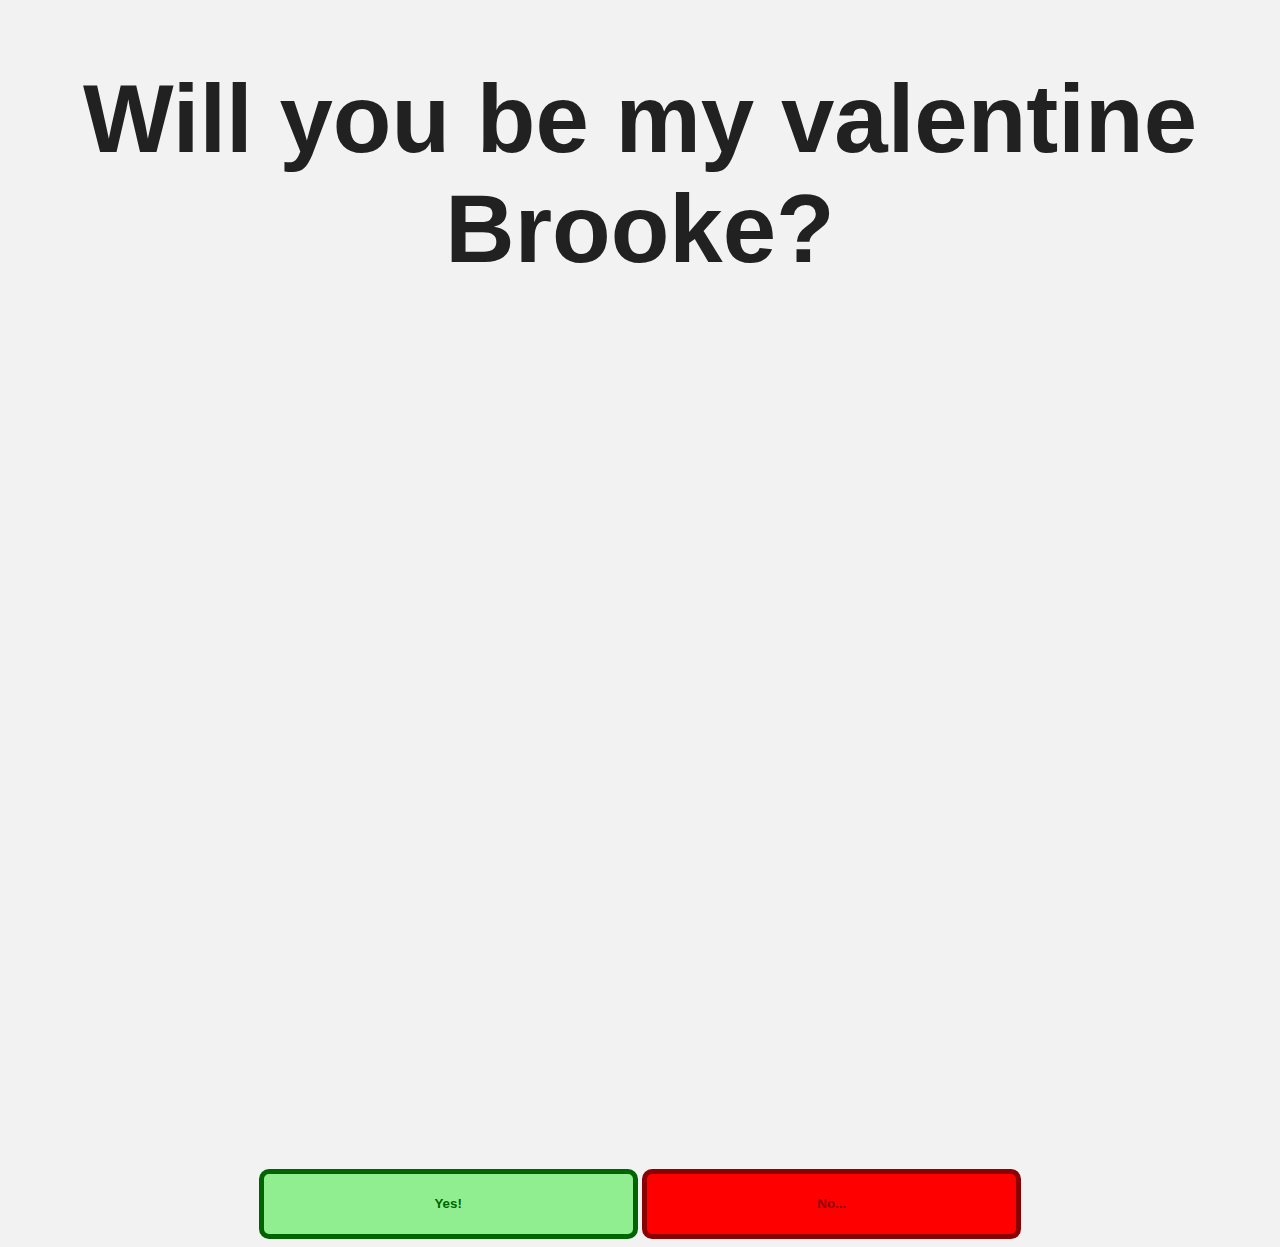
==== index.html @ 2668ded7 "Update 3" ====
<!doctype html>
<html>
<head>
	<meta charset="utf-8">
	<title>index.html</title>
	<link href="css/mystyle.css" type="text/css" rel="stylesheet">
	<script src="javascript/myjs.js" type="module" defer></script>
	</head>

<body>
	<h1>Will you be my valentine Brooke?</h1>
	<canvas id="canvas" width="800" height="800"></canvas>
	<p></p>
	<button id="yes">Yes!</button>
	<button id="no">No...</button>
	
</body>
</html>
---- css/mystyle.css ----
@charset "utf-8";
/* CSS Document */
body {
	font-family: Gotham, "Helvetica Neue", Helvetica, Arial, "sans-serif";
	background-color: #F2F2F2;
	text-align: center;
	color: #212121;
}
p {
	font-size: 16;
	width: 70%;
	margin-left: auto;
	margin-right: auto;
}
h1 {
	font-size: 96px;
}
button {
	width: 30%;
	height: 70px;
}

#yes{
	background-color:lightgreen;
	border: 5px solid darkgreen;
	border-radius:10px;
	color:darkgreen;
	font-weight: bold;
}

#no{
	background-color:red;
	border:5px solid darkred;
	border-radius:10px;
	color:darkred;
	font-weight: bold;
}
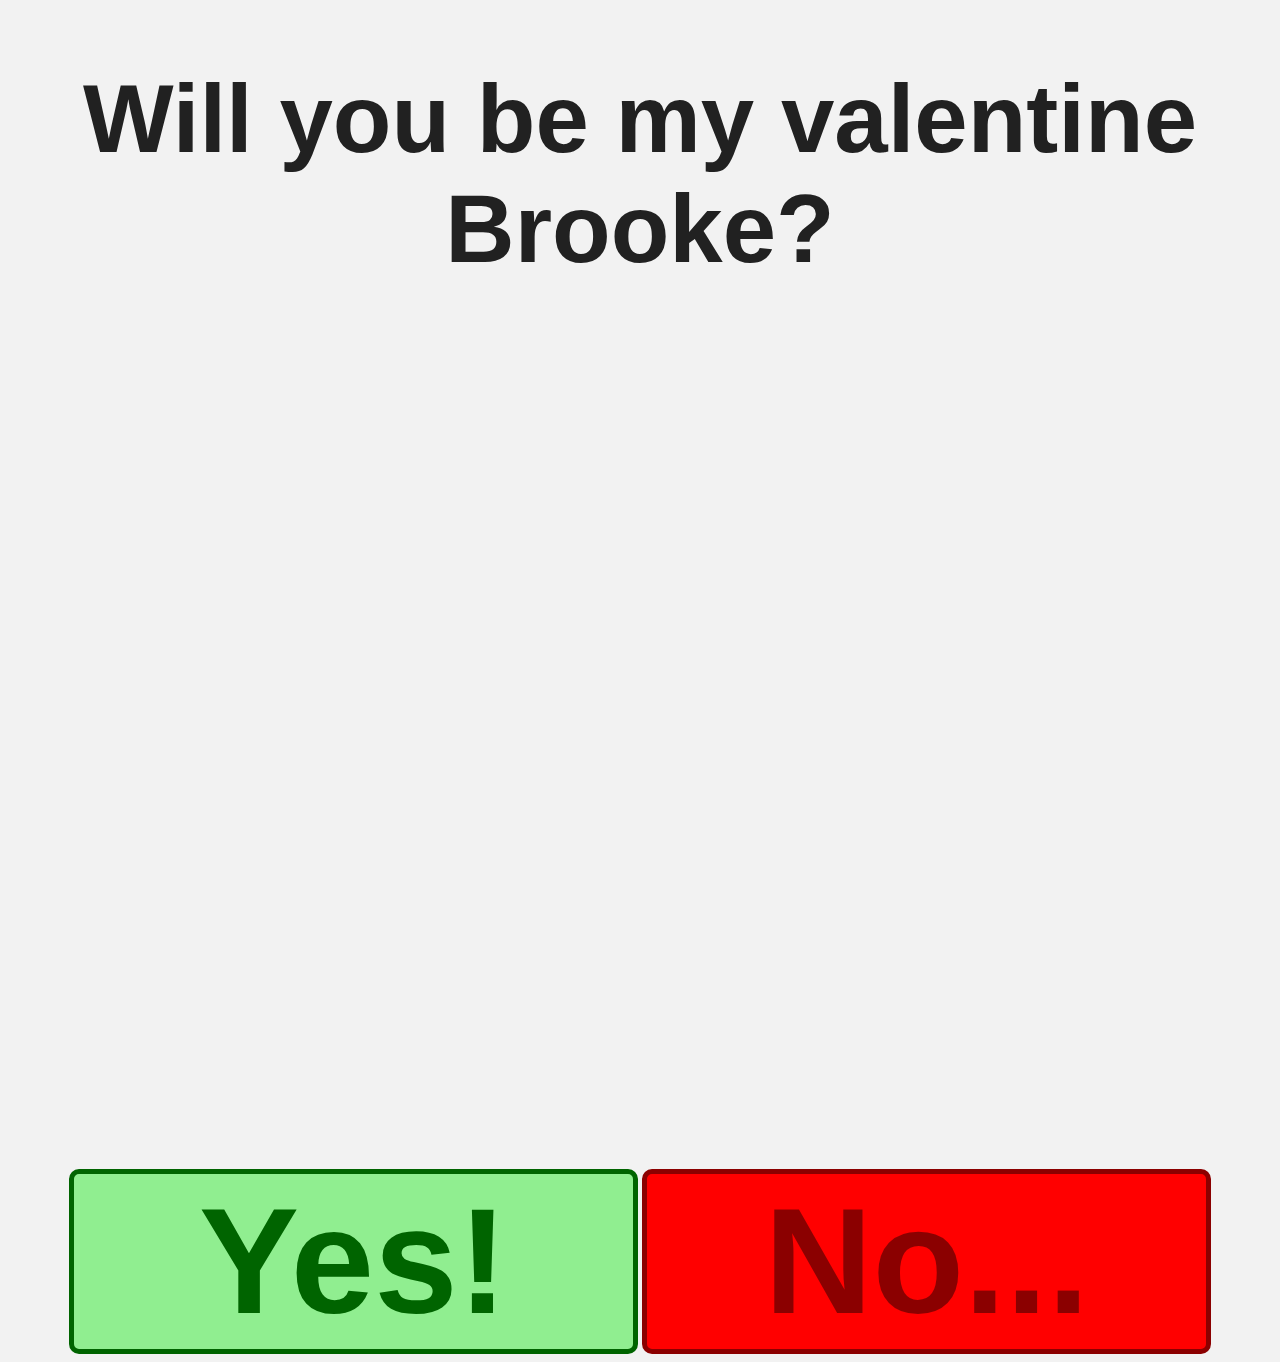
==== commit 1c1f5ce1: "update 5" ====
--- a/index.html
+++ b/index.html
@@ -2,8 +2,10 @@
 <html>
 <head>
 	<meta charset="utf-8">
-	<title>index.html</title>
+	<meta author="Ernie">
+	<title>Be mine Brooke?</title>
 	<link href="css/mystyle.css" type="text/css" rel="stylesheet">
+	<link rel="icon" type="image/x-icon" href="/images/favicon.png">
 	<script src="javascript/myjs.js" type="module" defer></script>
 	</head>
 
--- a/css/mystyle.css
+++ b/css/mystyle.css
@@ -16,8 +16,9 @@
 	font-size: 96px;
 }
 button {
-	width: 30%;
-	height: 70px;
+	width: 45%;
+	height: 200;
+	font-size: 150px;
 }
 
 #yes{
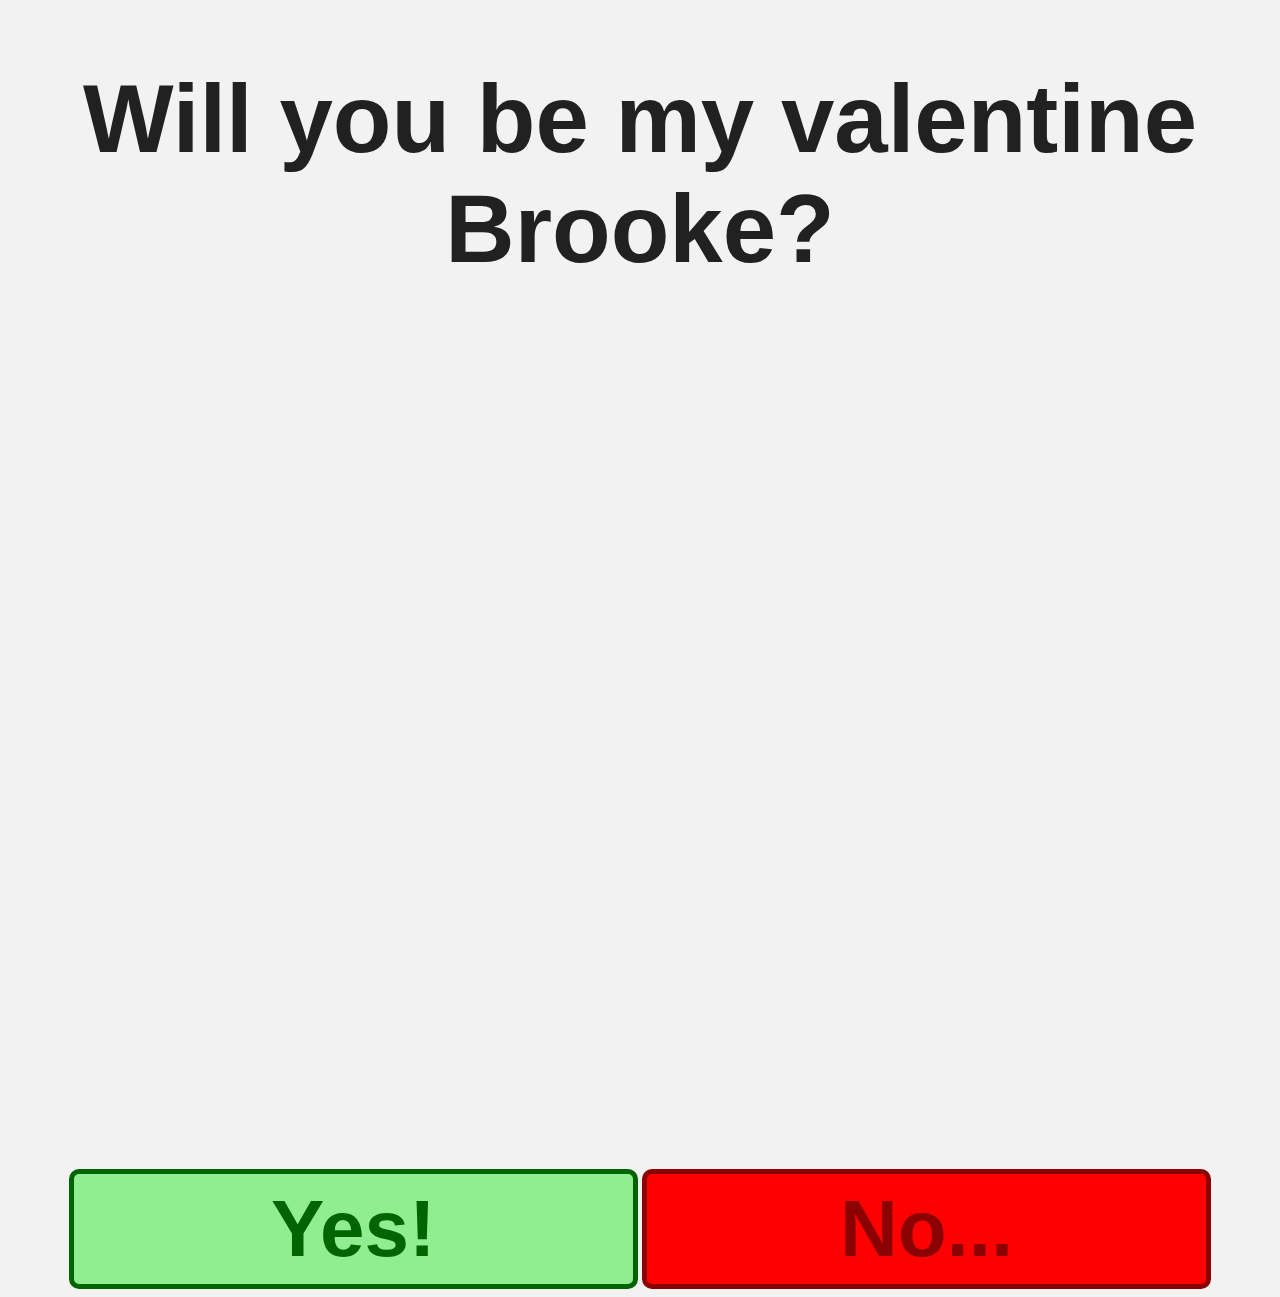
==== commit fc89d8b7: "Update 6" ====
--- a/index.html
+++ b/index.html
@@ -4,14 +4,16 @@
 	<meta charset="utf-8">
 	<meta author="Ernie">
 	<title>Be mine Brooke?</title>
+
+	<meta name="viewport" content="width=800, initial-scale=1.0">
+	<link rel="icon" src="favicon.ico">
 	<link href="css/mystyle.css" type="text/css" rel="stylesheet">
-	<link rel="icon" type="image/x-icon" href="/images/favicon.png">
 	<script src="javascript/myjs.js" type="module" defer></script>
 	</head>
 
 <body>
 	<h1>Will you be my valentine Brooke?</h1>
-	<canvas id="canvas" width="800" height="800"></canvas>
+	<canvas id="canvas" width="" height="800"></canvas>
 	<p></p>
 	<button id="yes">Yes!</button>
 	<button id="no">No...</button>
--- a/css/mystyle.css
+++ b/css/mystyle.css
@@ -17,8 +17,8 @@
 }
 button {
 	width: 45%;
-	height: 200;
-	font-size: 150px;
+	height: 120px;
+	font-size: 80px;
 }
 
 #yes{
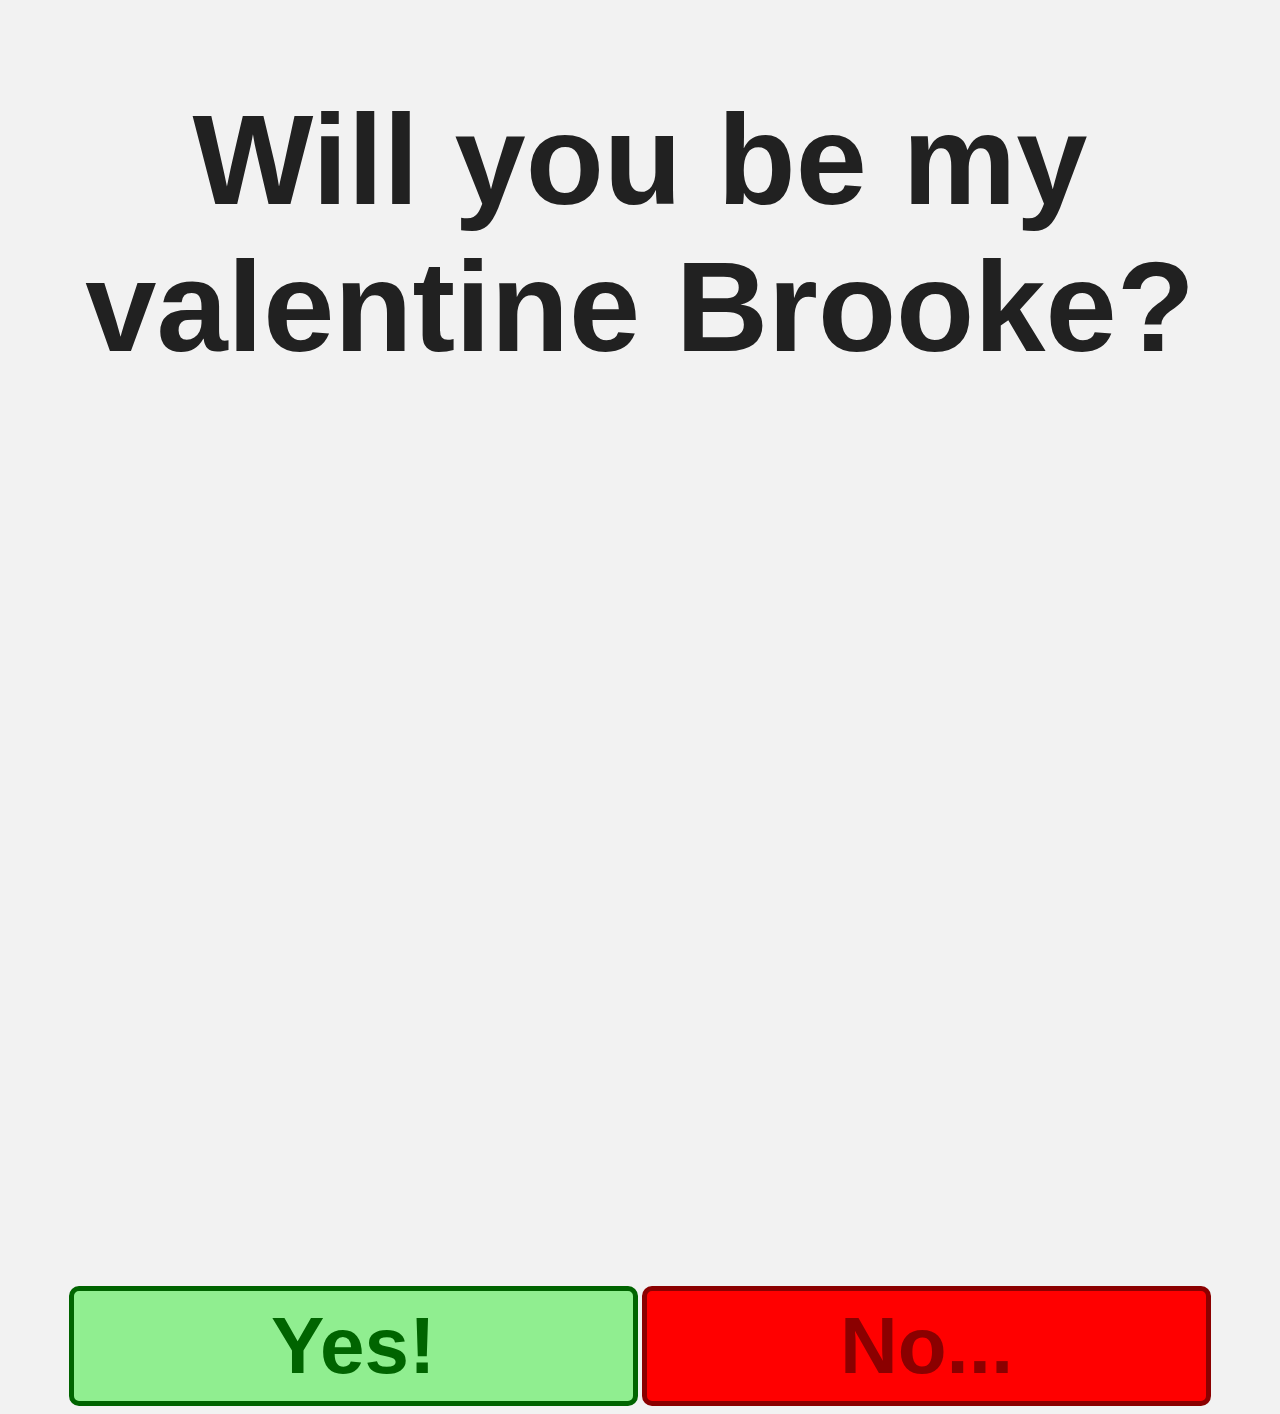
==== commit e13a7d77: "Final commit hopefully?" ====
--- a/index.html
+++ b/index.html
@@ -4,8 +4,7 @@
 	<meta charset="utf-8">
 	<meta author="Ernie">
 	<title>Be mine Brooke?</title>
-
-	<meta name="viewport" content="width=800, initial-scale=1.0">
+	
 	<link rel="icon" src="favicon.ico">
 	<link href="css/mystyle.css" type="text/css" rel="stylesheet">
 	<script src="javascript/myjs.js" type="module" defer></script>
@@ -13,7 +12,7 @@
 
 <body>
 	<h1>Will you be my valentine Brooke?</h1>
-	<canvas id="canvas" width="" height="800"></canvas>
+	<canvas id="canvas" width="800" height="800"></canvas>
 	<p></p>
 	<button id="yes">Yes!</button>
 	<button id="no">No...</button>
--- a/css/mystyle.css
+++ b/css/mystyle.css
@@ -1,5 +1,11 @@
 @charset "utf-8";
 /* CSS Document */
+@media only screen and (max-width: 800px) {
+    .about .about-content .right {
+        width: 100%;
+    }
+}
+
 body {
 	font-family: Gotham, "Helvetica Neue", Helvetica, Arial, "sans-serif";
 	background-color: #F2F2F2;
@@ -13,7 +19,7 @@
 	margin-right: auto;
 }
 h1 {
-	font-size: 96px;
+	font-size: 10vw;
 }
 button {
 	width: 45%;
